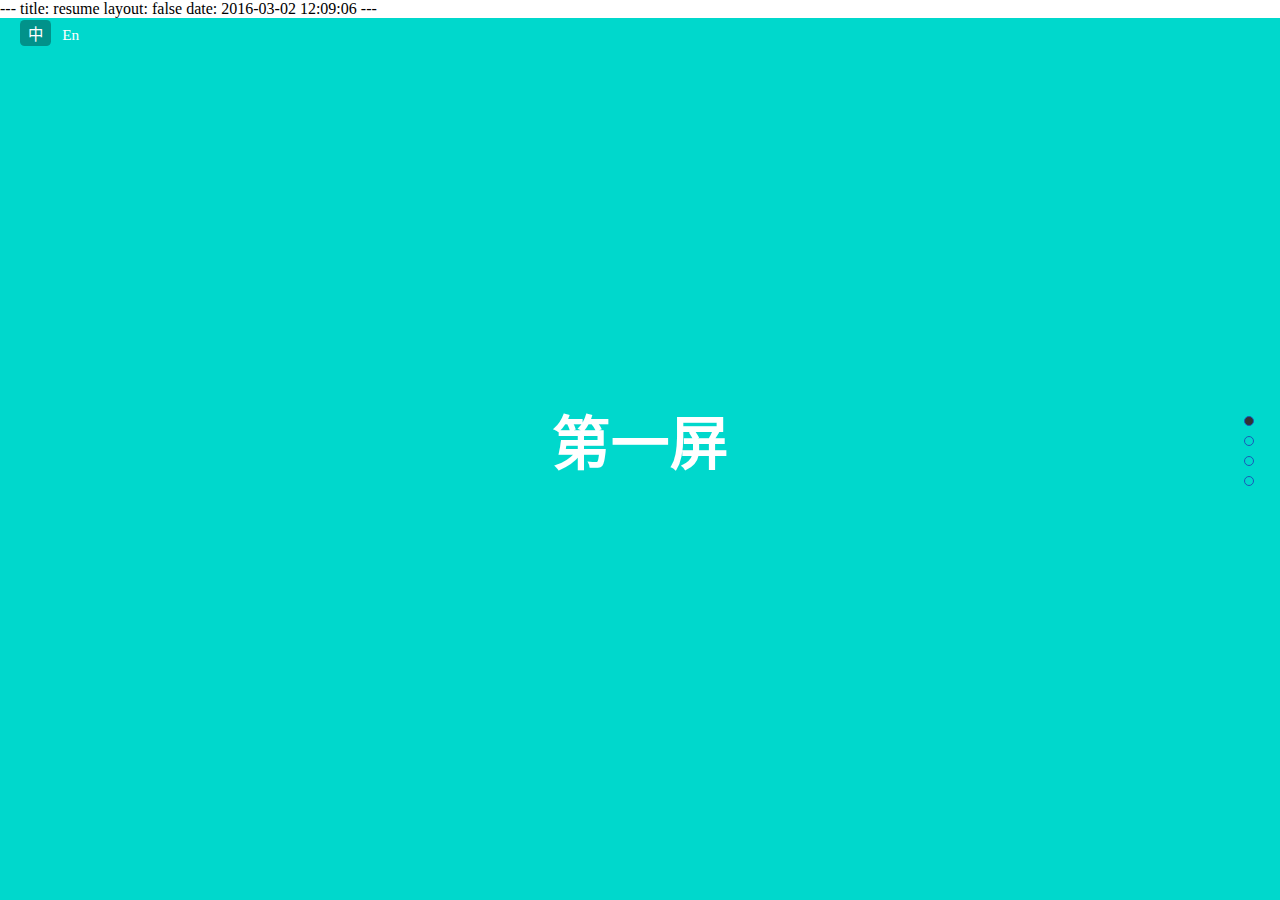
==== index.html @ f115c54a "upd" ====
---
title: resume
layout: false
date: 2016-03-02 12:09:06
---
<html lang="zh-CN">
<head>
<meta charset="UTF-8">
<meta content="width=100%, initial-scale=1" name="viewport">
<link href="images/favicon.ico" rel="shortcut icon">
<link href="css/jquery.pagepiling.css" type="text/css" rel="stylesheet">
<link href="css/style.css" type="text/css" rel="stylesheet">
	<title>Zerui Hu's CV</title>
<script src="js/jquery-2.2.0.min.js" type="text/javascript"></script>
<script src="js/jquery.pagepiling.min.js" type="text/javascript"></script>
<script src="js/script.js" type="text/javascript"></script>
</head>

<body>
<div id="lang-panel">
      <a class="lang selected" href="#">中</a>
      <a class="lang" href="En.html">En</a>
</div>   

<div id="pagepiling">
      <div class="section"><h3>第一屏</h3></div>
      <div class="section"><h3>第二屏</h3></div>
      <div class="section"><h3>第三屏</h3></div>
      <div class="section"><h3>第四屏</h3></div>
</div>
   
</body>
</html>
---- css/style.css ----
/*预定义样式*/
a{	display: inline-block;
	text-decoration: none;
	border:none;
}
/*预定义样式*/
.lang{
	padding:2px 8px;
	color:#fff;
	font-size:1.2em;
}
.selected{
	background:#01928a;
	border-radius: 0.3em;
}
#lang-panel{
	border-radius: 5px;
    font-size: 0.8em;
    position: absolute;
    left: 20px;
    top: 20px;
    z-index: 100;
}
.section { 
	text-align: center; 
	font: 50px "Microsoft Yahei"; 
	color: #fff;
}
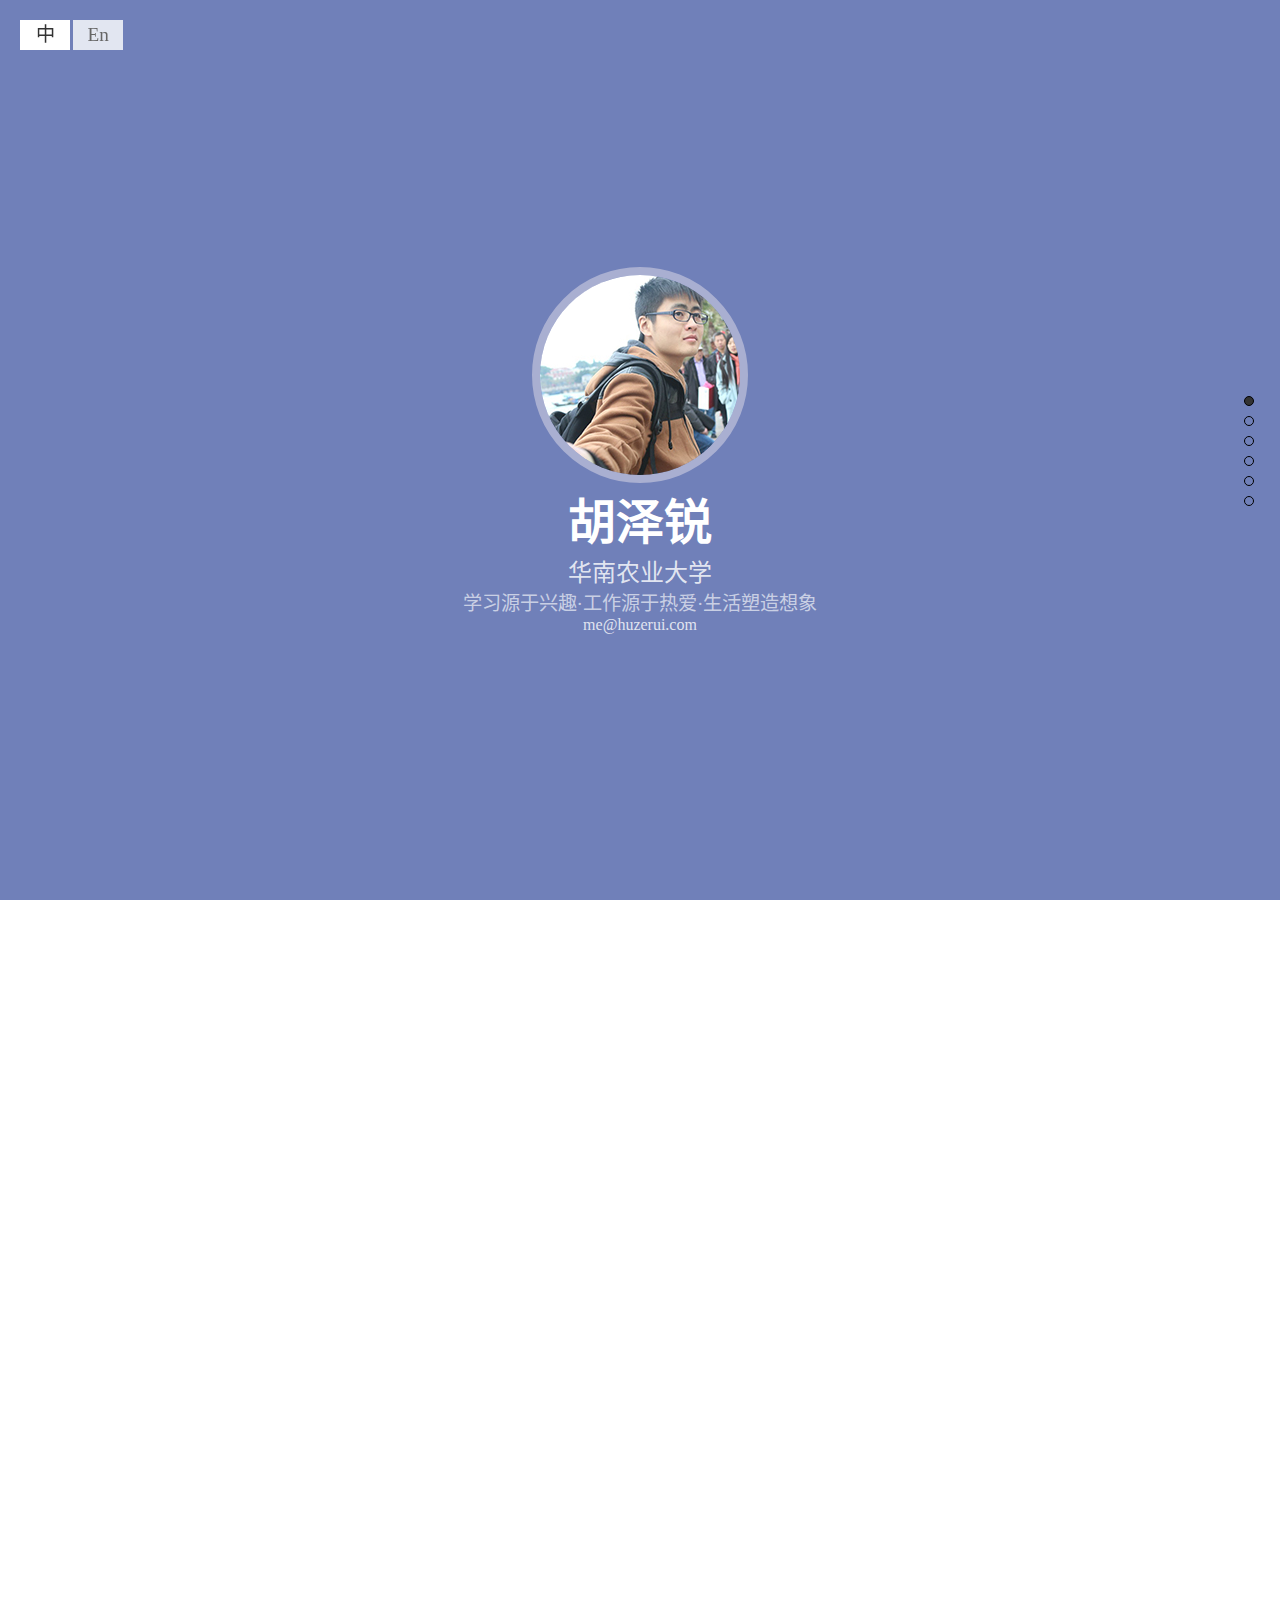
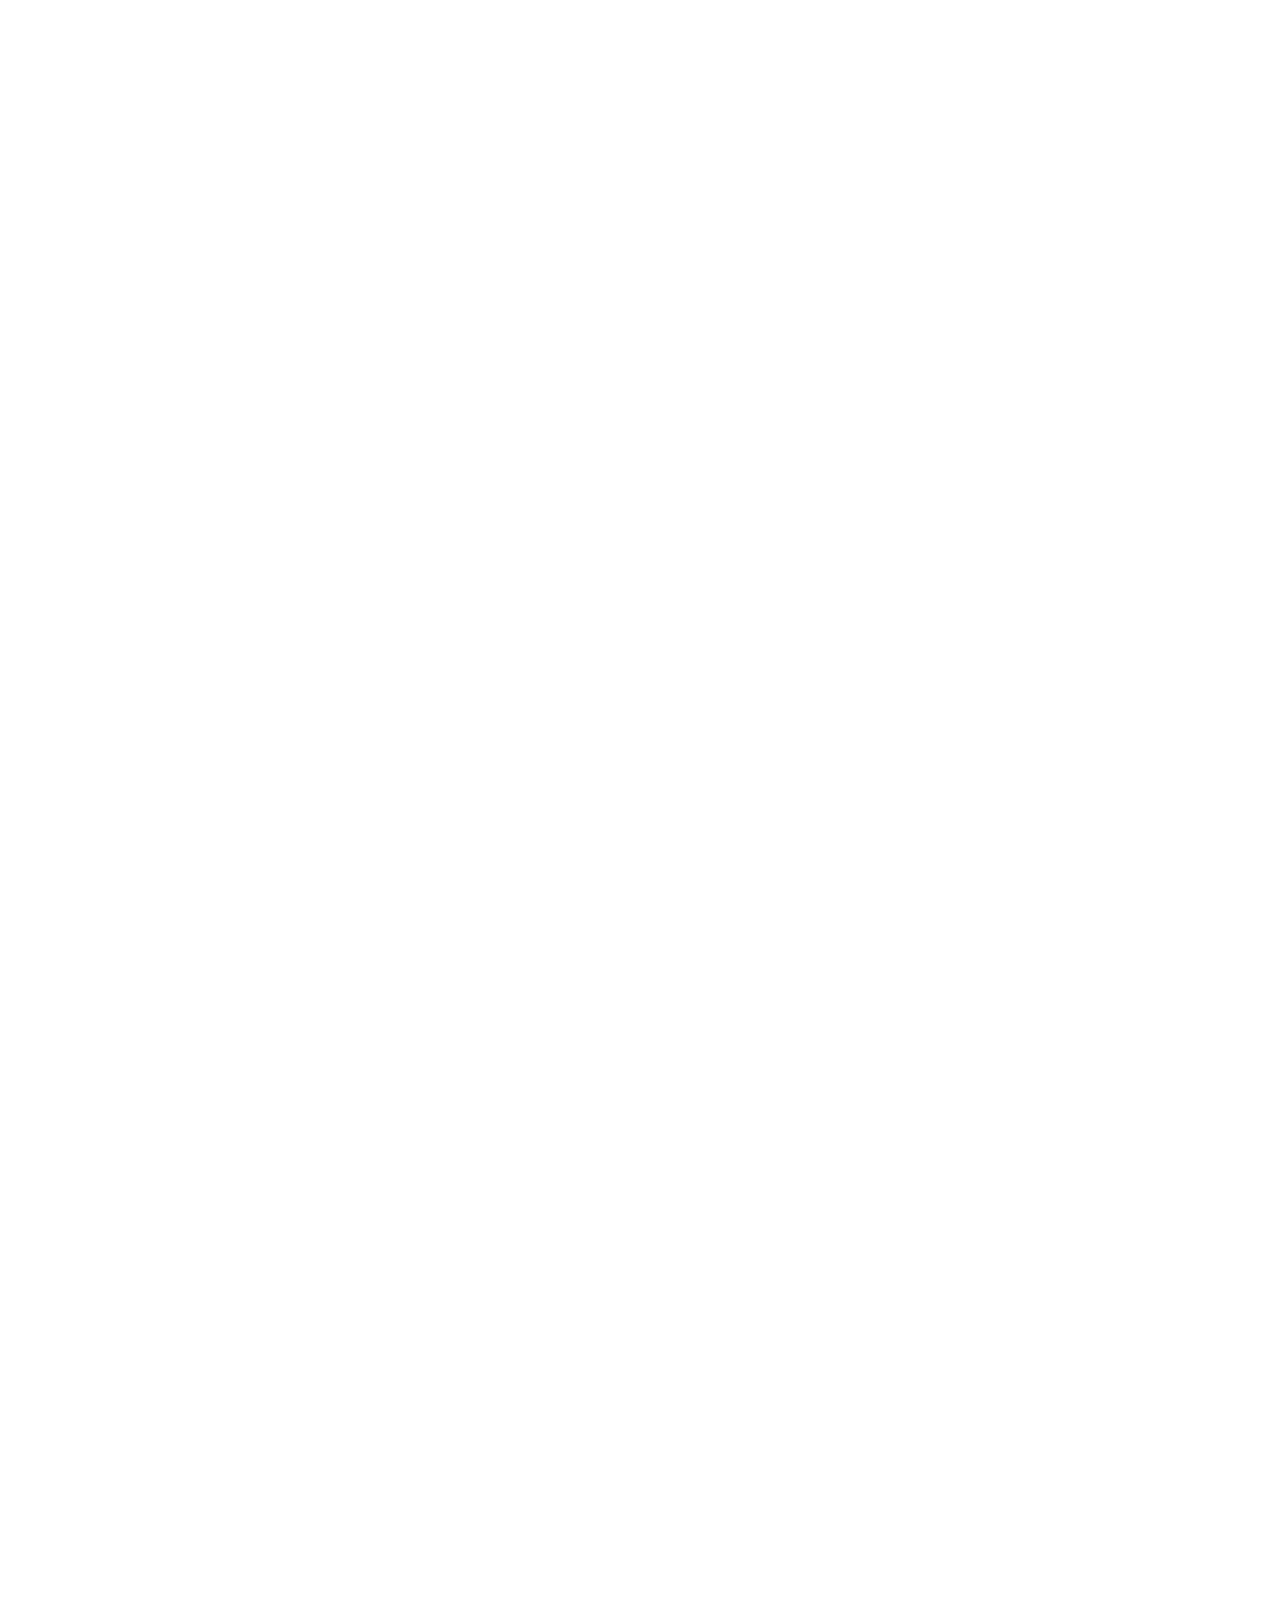
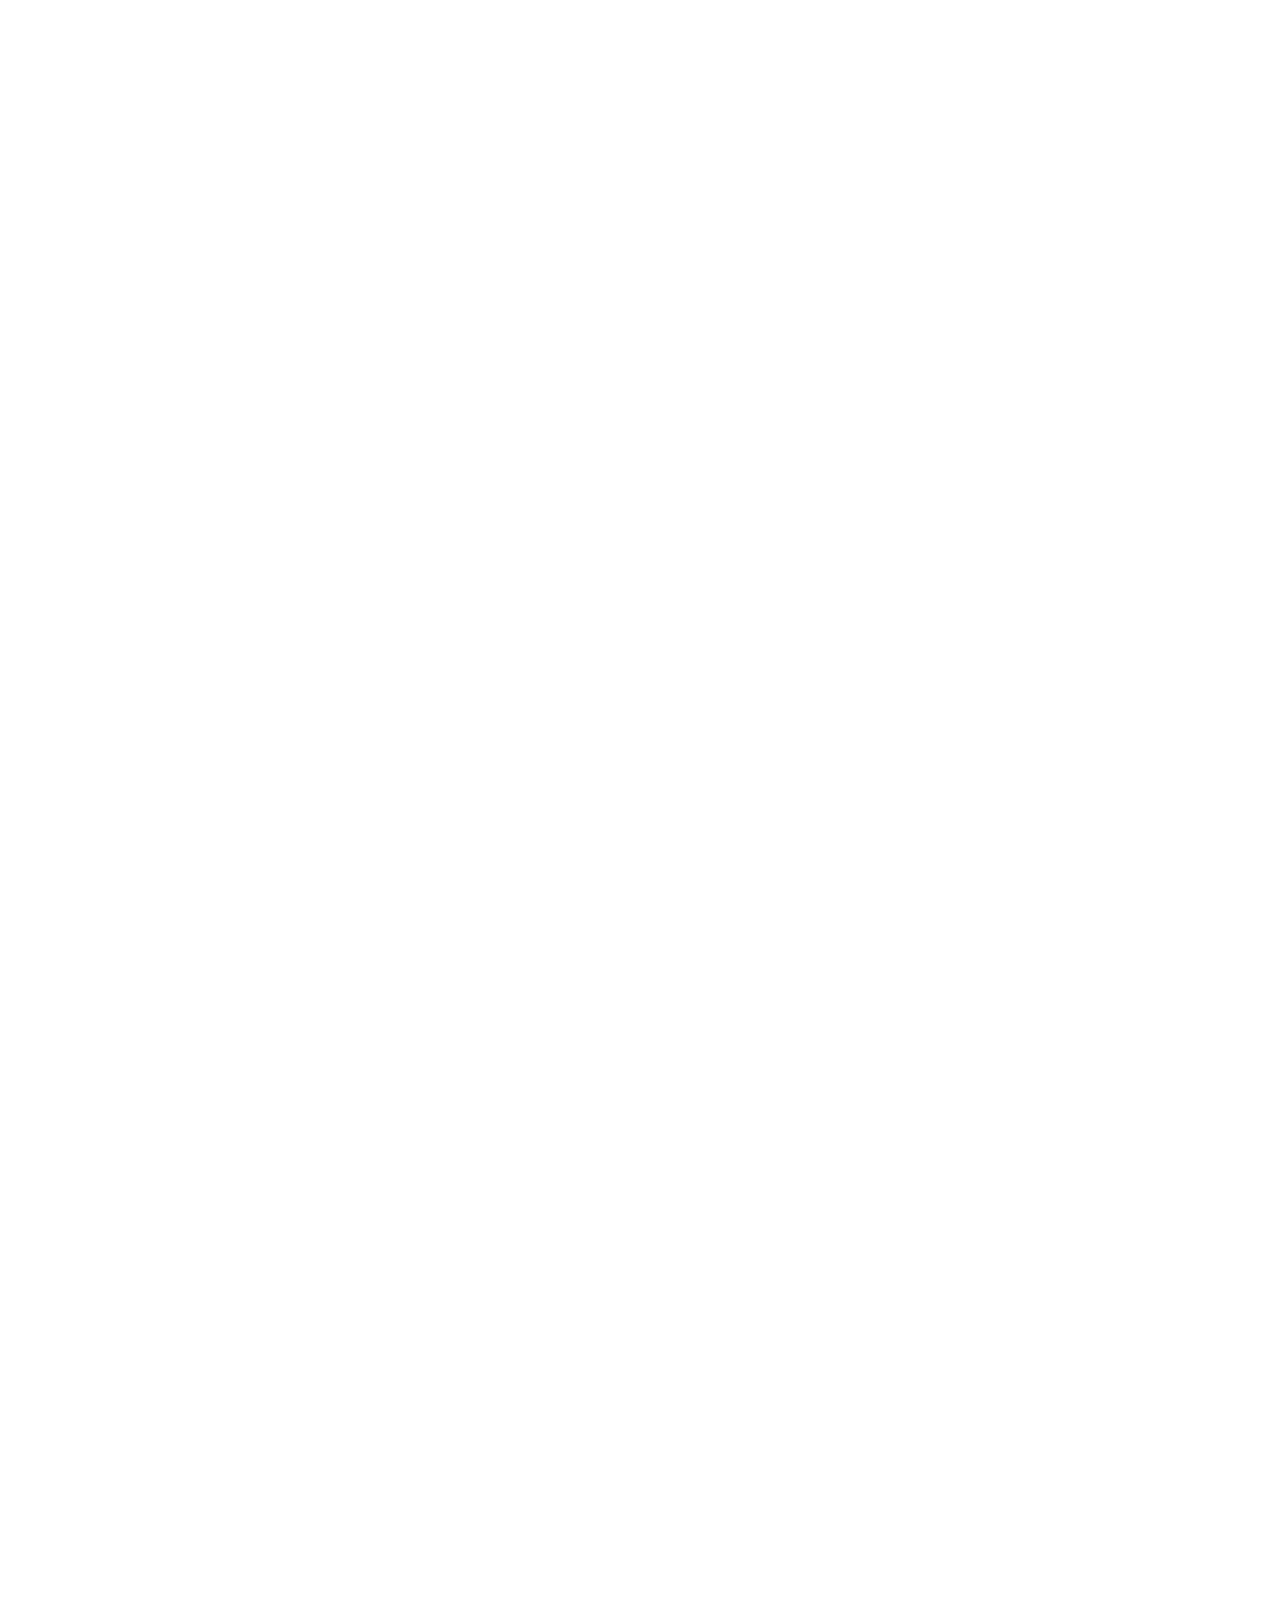
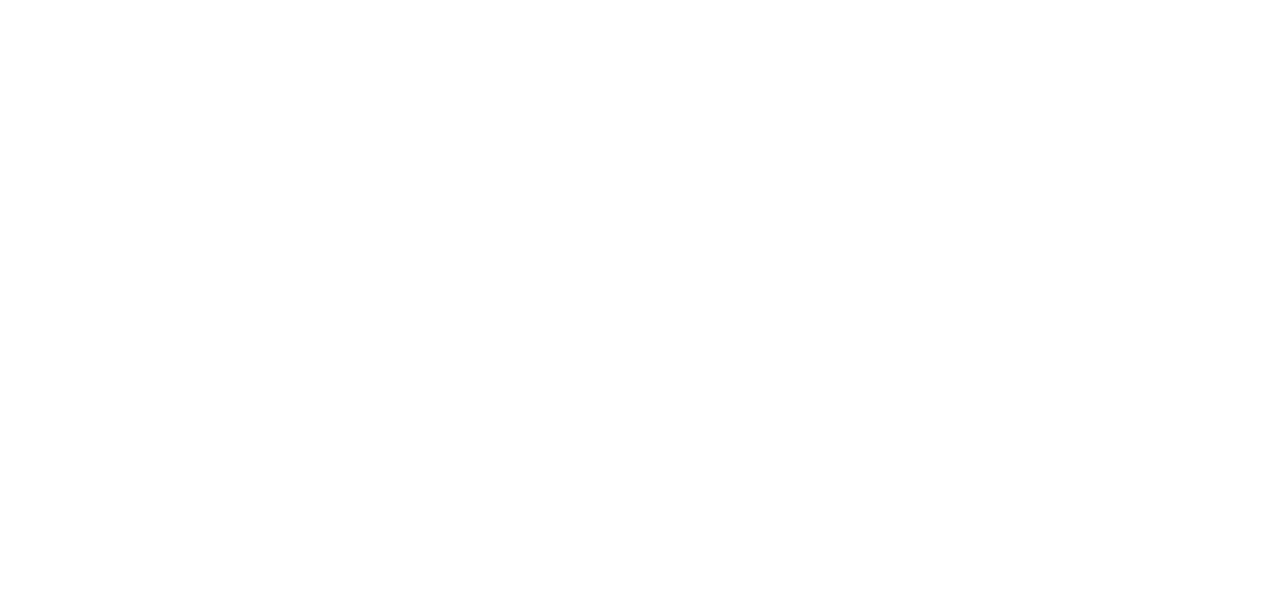
==== commit 3166bb53: "cover" ====
--- a/index.html
+++ b/index.html
@@ -1,33 +1,92 @@
----
-title: resume
-layout: false
-date: 2016-03-02 12:09:06
----
 <html lang="zh-CN">
 <head>
 <meta charset="UTF-8">
-<meta content="width=100%, initial-scale=1" name="viewport">
+<meta content="width=100, initial-scale=1" name="viewport">
+<meta http-equiv="X-UA-Compatible" content="IE=edge,chrome=1">
+	<!--[if lt IE 9]>
+	<script src="js/html5shiv.js" type="text/javascript"></script>
+	<script src="js/respond.min.js" type="text/javascript"></script>
+	<![endif]-->
 <link href="images/favicon.ico" rel="shortcut icon">
-<link href="css/jquery.pagepiling.css" type="text/css" rel="stylesheet">
-<link href="css/style.css" type="text/css" rel="stylesheet">
+<link rel="stylesheet" href="css/jquery.fullPage.css">
+<link href="css/main.css" type="text/css" rel="stylesheet" media="screen and (min-width:640px)">
+<link href="css/mobile.css" type="text/css" rel="stylesheet" media="screen and (max-width:640px)">
 	<title>Zerui Hu's CV</title>
+
 <script src="js/jquery-2.2.0.min.js" type="text/javascript"></script>
-<script src="js/jquery.pagepiling.min.js" type="text/javascript"></script>
-<script src="js/script.js" type="text/javascript"></script>
+<script src="js/jquery.fullPage.min.js" type="text/javascript"></script>
+<script src="js/main.js" type="text/javascript"></script>
 </head>
 
 <body>
 <div id="lang-panel">
-      <a class="lang selected" href="#">中</a>
-      <a class="lang" href="En.html">En</a>
+      <span class="lang selected"><a href="#">中</a></span>
+      <span class="lang"><a href="en.html">En</a></span>
 </div>   
-
-<div id="pagepiling">
-      <div class="section"><h3>第一屏</h3></div>
-      <div class="section"><h3>第二屏</h3></div>
-      <div class="section"><h3>第三屏</h3></div>
-      <div class="section"><h3>第四屏</h3></div>
+	
+<div id="pagePilling">
+	<div class="section section1">
+		<img class="avatar" src="images/avatar.jpg" alt="avatar" title="avatar">
+		<h1>胡泽锐</h1>
+		<h2>华南农业大学</h2>
+		<h3>学习源于兴趣·工作源于热爱·生活塑造想象</h3>
+		<p>me@huzerui.com</p>
+	</div>
+	<div class="section section2">
+		<h1>主要项目</h1>
+		<ul class="item">
+			<li><a href="http://huzerui.com/responsiveWeb"><img src="images/item1.jpg" alt="响应式网站"></a></li>
+			<li><a href="http://huzerui.com/oceanStar"><img src="images/item2.jpg" alt="远洋星官网"></a></li>
+			<li><a href="http://huzerui.com/jqmtest"><img src="images/item3.jpg" alt="无缝轮播图"></a></li>
+		</ul>
+	</div>
+	<div class="section section3">
+		<h1>主要技能</h1>
+		<div class="tag-panel">
+			<span>CSS</span><span>CSS3</span><span>SCSS</span>
+		</div>
+		<div class="tag-panel">
+			<span>Javascript</span><span>jQuery</span><span>jQuery Mobile</span>
+		</div>
+		<div class="tag-panel">
+			<span>Bootstrap</span>
+		</div>
+		<div class="tag-panel">
+			<span>PhotoShop</span><span>AI</span><span>Adobe Premiere</span>
+		</div>
+	</div>
+	<div class="section section4">
+		<div class="work">
+			<h1>工作经历</h1>
+			<h2>远洋星-网站开发兼编辑</h2>
+			<h3>2015年9月至2016年3月</p>
+			<p>协同设计师开发企业官网新版本， 维护公司微信公众账号，使用易企秀制作HTML5移动微场景。</p>
+			<h2>环球易购-英文网站编辑&美工</h2>
+			<h3>2015年3月至2015年8月</p>
+			<p>使用企业ERP管理系统对产品进行过滤筛选后编辑，通过photoshop对摄影照片进行美化最终整合成一个完美精致的产品描述。</p>
+		</div>
+	</div>
+	<div class="section section5">
+		<h1>爱好</h1>
+		<div class="outdoor">
+			<img src="images/basketball.png" alt="篮球">
+			<img src="images/running.png" alt="跑步">
+		</div>
+		<div class="indoor">
+			<img src="images/writing.png" alt="写作">
+			<img src="images/music.png" alt="音乐">
+			<img src="images/video.png" alt="视频">
+		</div>
+	</div>
+	<div class="section section6">
+		<h1>联系方式</h1>
+		<p><a href="http://huzerui.com">个人主页</a> <span>|<span> <a href="mailto:me@huzerui.com">Email:me@huzerui.com</a></p>
+		<a href="cv.pdf">简历下载</a>
+	</div>
 </div>
    
+
+
+
 </body>
 </html>--- a/css/main.css
+++ b/css/main.css
@@ -0,0 +1,321 @@
+/*预定义样式*/ 
+*{
+	margin: 0;
+	padding:0;
+	font-family: "微软雅黑"
+}
+a{	display: inline-block;
+	text-decoration: none;
+	border:none;
+	color: #fff;
+}
+h1{
+	font-size: 3rem;
+}
+h2{
+	color:rgba(255,255,255,0.9);
+	font-size: 1.5rem;
+	font-weight: normal;
+	opacity: 0.9;
+}
+h3{
+	color:rgba(255,255,255,0.8);
+	font-size: 1.2rem;
+	font-weight: normal;
+	opacity: 0.8;
+}
+p{
+	color:rgba(255,255,255,0.8);
+	font-size: 1rem;
+}
+.lang{
+	display: inline-block;
+	width: 50px;
+	height:30px;
+	line-height: 30px;
+	font-size:1.2rem;
+	text-align: center;
+	transition: .5s;
+	background: rgba(255,255,255,0.8);
+}
+.lang:hover{
+	opacity: 0.8;
+}
+.lang a{
+	display: inline-block;
+	width: 50px;
+	height: 30px;
+	color:#666;
+}
+.selected{
+	background:#fff;
+}
+.selected a{
+	color:#333;
+}
+#lang-panel{
+	border-radius: 5px;
+    font-size: 0.8rem;
+    position: absolute;
+    left: 20px;
+    top: 20px;
+    z-index: 100;
+}
+
+/*所有屏幕通用样式*/
+.section { 
+	overflow: hidden;                      /*设置超出内容隐藏，防止出现水平滚动条*/
+	text-align: center; 
+	font: 2rem "Microsoft Yahei"; 
+	color: #fff;
+}
+
+/*首屏样式*/
+.section1 .avatar{
+	overflow: hidden;
+	width: 200px;
+	height: 200px;
+	border-radius: 50%;
+	border:8px solid rgba(255,245,245,0.4);
+	opacity: 0;
+	transition:1s ease;
+	position: relative;
+	perspective: 500;
+	transform: rotateY(300deg);
+	transform: rotateX(300deg);
+	top: -900px;
+}
+.section1.active .avatar{
+	transform: rotateY(0deg);
+	transform: rotateX(0deg);
+	top:0;
+	opacity: 1;
+}
+.section1 h1, .section1 h2, .section1 p{
+	transform: scale(0.1);
+	transition-duration: .4s;
+}
+.section1 h1{
+	transition-delay: .1s;
+}
+.section1 h2{
+	transition-delay: .3s;
+}
+.section1 p{
+	transition-delay: .6s;
+}
+.section1.active h1,.section1.active h2, .section1.active p{
+	transform: scale(1);
+}
+
+/*第二屏样式*/
+.section2 h1{
+	margin: 0 auto 10px;
+	perspective: 500;
+	transform: rotateY(300deg);
+	transform: rotateX(300deg);
+	top: -900px;
+	transition:1s ease;
+}
+.section2.active h1{
+	transform: rotateY(0deg);
+	transform: rotateX(0deg);
+	top:0;
+	opacity: 1;
+}
+.section2 .item{
+	position: relative;
+	width: 900px;
+	margin: 0 auto;
+	height:300px;
+}
+.section2 .item li{
+	width:260px;
+	height:300px;
+	float: left;
+	margin:0 20px;
+	overflow: hidden;
+	box-shadow: 4px 4px 4px #555;
+	transition:1s ease;
+}
+.section2 .item li:nth-child(1){
+	transform: rotateY(-180deg);
+}
+.section2.active .item li:nth-child(1){
+	transform: rotateY(0deg);
+}
+.section2 .item li:nth-child(2){
+	transform: rotateX(180deg);
+}
+.section2.active .item li:nth-child(2){
+	transform: rotateX(0deg);
+}
+.section2 .item li:nth-child(2) img{
+	position: relative;
+	top:0;
+}
+
+.section2 .item li:nth-child(3){
+	transform: rotateY(180deg);
+}
+.section2.active .item li:nth-child(3){
+	transform: rotateY(0deg);
+}
+
+/*第三屏样式*/
+.section3 h1{
+	margin-bottom: 40px;
+	transition: 2s;
+	transform: scale(0);
+}
+.section3.active h1{
+	margin-bottom: 40px;
+	transform: scale(1);
+}
+.section3 .tag-panel{
+	margin-bottom: 30px;
+	transition: 2s;
+	transform: scale(0);
+}
+.section3.active .tag-panel{
+	transform: scale(1);
+}
+.section3 .tag-panel span{
+	padding:6px;
+	border-radius: 6px;
+	background: rgba(0,0,0,0.5);
+	margin:0px 10px;
+}
+
+/*第四屏样式*/
+.section4 .work{
+	line-height: 2rem;
+	width: 600px;
+	margin: 0 auto;
+	transition: 2s;
+	opacity: 0;
+}
+.section4.active .work{
+	opacity: 1;
+}
+.section4 .work h1{
+	margin-bottom: 20px;
+}
+/*第五屏样式*/
+.section5 img, .section5 h1{
+	margin-bottom: 40px;
+	transition: 2s;
+}
+.section5 h1{
+	transform: scale(0);
+}
+.section5.active h1{
+	transform: scale(1);
+}
+.section5 .outdoor img:nth-child(1){
+	position: relative;
+	left: -400px;
+	transform: rotateZ(-180deg);
+}
+.section5.active .outdoor img:nth-child(1){
+	transform: rotateZ(0deg);
+	left: 0;
+}
+.section5 .outdoor img:nth-child(2){
+	position: relative;
+	left: 400px;
+	transform: rotateZ(180deg);
+}
+.section5.active .outdoor img:nth-child(2){
+	transform: rotateZ(0deg);
+	left: 0;
+}
+.section5 .indoor img:nth-child(1){
+	position: relative;
+	left: -400px;
+	transform: rotateZ(-180deg);
+}
+.section5.active .indoor img:nth-child(1){
+	transform: rotateZ(0deg);
+	left: 0;
+}
+.section5 .indoor img:nth-child(2){
+	transform: scale(0);
+}
+.section5.active .indoor img:nth-child(2){
+	transform: scale(1);
+}
+.section5 .indoor img:nth-child(3){
+	position: relative;
+	left: 400px;
+	transform: rotateZ(180deg);
+}
+.section5.active .indoor img:nth-child(3){
+	transform: rotateZ(0deg);
+	left: 0;
+}
+
+
+/*第六屏样式*/
+.section6 h1{
+	transition: 2s;
+	margin-bottom: 20px;
+	position: relative;
+	opacity: 0;
+	top:-200px;
+}
+.section6.active h1{
+	opacity: 1;
+	top:0px;
+}
+}
+.section6 p{
+	transition: 2s;
+	position: relative;
+	opacity: 0;
+	top:-200px;
+}
+.section6.active p{
+	opacity: 1;
+	top:0px;
+}
+.section6 a{
+	display: inline-block;
+	font-size: 1.4rem;
+	transition: 2s;
+	position: relative;
+	opacity: 0;
+	top:-200px;
+}
+.section6 a:nth-child(3){
+	font-size: 1.8rem;
+}
+.section6.active a{
+	opacity: 1;
+	top:0px;
+}
+.section6 a::after{
+	content: "";
+	display: inline-block;
+	width: 100%;
+	height: 2px;
+	background: #fff;
+	position: absolute;
+	bottom: -2px;
+	left: 0;
+	transition: .5s;
+	transform: scaleX(0);
+}
+.section6 a:hover::after{
+	transform: scaleX(1);
+} 
+.section6 span{
+	transition: 2s;
+	position: relative;
+	opacity: 0;
+	top:-200px;
+}
+.section6.active span{
+	opacity: 1;
+	top:0px;
+}--- a/css/mobile.css
+++ b/css/mobile.css
@@ -0,0 +1,146 @@
+/*预定义样式*/ 
+*{
+	margin: 0;
+	padding:0;
+	font-family: "微软雅黑"
+}
+html,body{
+	overflow-x:hidden; 
+}
+
+a{	display: inline-block;
+	text-decoration: none;
+	border:none;
+	color: #fff;
+}
+h1{
+	font-size: 3rem;
+}
+h2{
+	color:rgba(255,255,255,0.9);
+	font-size: 1.5rem;
+	font-weight: normal;
+	opacity: 0.9;
+}
+h3{
+	color:rgba(255,255,255,0.8);
+	font-size: 1.2rem;
+	font-weight: normal;
+	opacity: 0.8;
+}
+p{
+	color:rgba(255,255,255,0.8);
+	font-size: 1rem;
+}
+.lang{
+	transform: scale(0.8);
+	display: inline-block;
+	width: 50px;
+	height:30px;
+	line-height: 30px;
+	text-align: center;
+	transition: .5s;
+	background: rgba(255,255,255,0.8);
+	margin-right: -10px;
+}
+.lang:hover{
+	opacity: 0.8;
+}
+.lang a{
+	display: inline-block;
+	font-size:1.2rem;
+	width: 50px;
+	height: 30px;
+	color:#666;
+}
+.selected{
+	background:#fff;
+}
+.selected a{
+	color:#333;
+}
+#lang-panel{
+	border-radius: 5px;
+    font-size: 0.8rem;
+    position: absolute;
+    left: 20px;
+    top: 20px;
+    z-index: 100;
+}
+
+/*所有屏幕通用样式*/
+.section { 
+	overflow: hidden;                      /*设置超出内容隐藏，防止出现水平滚动条*/
+	text-align: center; 
+	font: 2rem "Microsoft Yahei"; 
+	color: #fff;
+}
+
+/*首屏样式*/
+.section1 .avatar{
+	width: 200px;
+	height: 200px;
+	border-radius: 50%;
+	border:8px solid rgba(255,245,245,0.4);
+}
+
+/*第二屏样式*/
+.section2 h1{
+	position: relative;
+	margin-bottom: 8px;
+}
+.section2 .item{
+	margin: 0 auto;
+	width:100%;
+}
+.section2 .item li{
+	width:260px;
+	height:300px;
+	margin: 0 auto 10px;
+	overflow: hidden;
+	box-shadow: 4px 4px 4px #555;
+}
+
+
+/*第三屏样式*/
+.section3 h1{
+	margin-bottom: 10px;
+}
+.section3 .tag-panel{
+	margin-bottom: 4px;
+}
+.section3 .tag-panel span{
+	display: inline-block;
+	padding:0 10px;
+	border-radius: 4px;
+	background: rgba(0,0,0,0.5);
+	margin:4px 10px;
+}
+
+/*第四屏样式*/
+.section4 .work{
+	line-height: 2rem;
+	width: 100%;
+	margin: 0 auto;
+}
+
+.section4 .work h1{
+	margin-bottom: 20px;
+}
+/*第五屏样式*/
+.section5 img, .section5 h1{
+	margin-bottom: 40px;
+}
+
+/*第六屏样式*/
+.section6 h1{
+	margin-bottom: 20px;
+}
+
+.section6 a{
+	display: inline-block;
+	font-size: 1rem;
+}
+.section6 a:nth-child(3){
+	font-size: 1.8rem;
+}